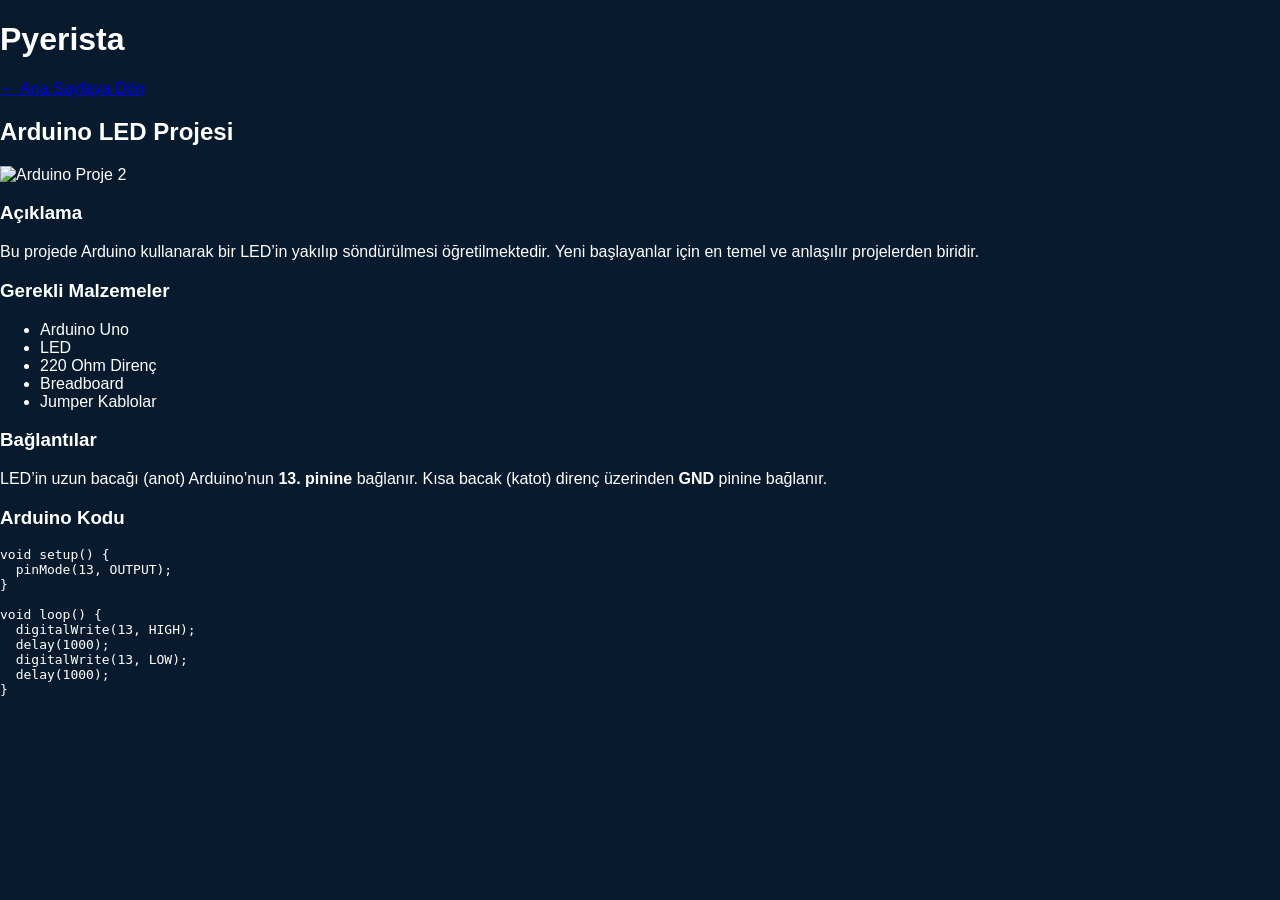
==== proje2.html @ 6f751de8 "Create proje2.html" ====
<!DOCTYPE html>
<html lang="tr">
<head>
  <meta charset="UTF-8">
  <title>Proje 2 | Pyerista</title>
  <link rel="stylesheet" href="style.css">
</head>
<body>

  <!-- ÜST BAŞLIK -->
  <header class="top-bar">
    <h1>Pyerista</h1>
    <a href="index.html" class="back-btn">← Ana Sayfaya Dön</a>
  </header>

  <!-- PROJE DETAY ALANI -->
  <main class="project-detail">

    <h2>Arduino LED Projesi</h2>

    <!-- PROJE RESMİ -->
    <img src="assets/arduinoproject2.png" alt="Arduino Proje 2" class="project-img">

    <!-- AÇIKLAMA -->
    <section>
      <h3>Açıklama</h3>
      <p>
        Bu projede Arduino kullanarak bir LED’in yakılıp söndürülmesi
        öğretilmektedir. Yeni başlayanlar için en temel ve anlaşılır projelerden biridir.
      </p>
    </section>

    <!-- MALZEMELER -->
    <section>
      <h3>Gerekli Malzemeler</h3>
      <ul>
        <li>Arduino Uno</li>
        <li>LED</li>
        <li>220 Ohm Direnç</li>
        <li>Breadboard</li>
        <li>Jumper Kablolar</li>
      </ul>
    </section>

    <!-- BAĞLANTILAR -->
    <section>
      <h3>Bağlantılar</h3>
      <p>
        LED’in uzun bacağı (anot) Arduino’nun <b>13. pinine</b> bağlanır.  
        Kısa bacak (katot) direnç üzerinden <b>GND</b> pinine bağlanır.
      </p>
    </section>

    <!-- KODLAR -->
    <section>
      <h3>Arduino Kodu</h3>
      <pre class="code-box">
void setup() {
  pinMode(13, OUTPUT);
}

void loop() {
  digitalWrite(13, HIGH);
  delay(1000);
  digitalWrite(13, LOW);
  delay(1000);
}
      </pre>
    </section>

  </main>

</body>
</html>
---- style.css ----
body{
  margin:0;
  font-family:Arial, sans-serif;
  background:#081a2d;
  color:white;
}

/* ÜST ALAN */
.hero{
  text-align:center;
  padding:50px 20px;
  background:linear-gradient(135deg,#06162a,#0b2f55);
}

.hero h1{
  font-size:48px;
  background:linear-gradient(90deg,#4fc3ff,#1e90ff);
  -webkit-background-clip:text;
  -webkit-text-fill-color:transparent;
}

.hero p{
  max-width:600px;
  margin:10px auto 20px;
  color:#cfefff;
}

/* YOUTUBE */
.yt-btn{
  background:#4fc3ff;
  color:#081a2d;
  padding:12px 22px;
  border-radius:25px;
  text-decoration:none;
  font-weight:bold;
}

/* PROJELER */
.projects{
  display:grid;
  grid-template-columns:repeat(4,1fr);
  gap:25px;
  padding:30px;
}

.project-card{
  background:#0f2b46;
  padding:20px;
  border-radius:12px;
  text-align:center;
}

.project-card img{
  width:100%;
  border-radius:10px;
  margin:10px 0;
}

.project-card h2{
  color:#4fc3ff;
}

.project-card p{
  color:#cfefff;
}

/* DETAY BUTONU */
.detail-link{
  display:inline-block;
  margin-top:10px;
  background:#4fc3ff;
  color:#081a2d;
  padding:10px 18px;
  border-radius:8px;
  text-decoration:none;
  font-weight:bold;
}

/* RESPONSIVE */
@media(max-width:1000px){
  .projects{
    grid-template-columns:repeat(2,1fr);
  }
}

@media(max-width:600px){
  .projects{
    grid-template-columns:1fr;
  }
}
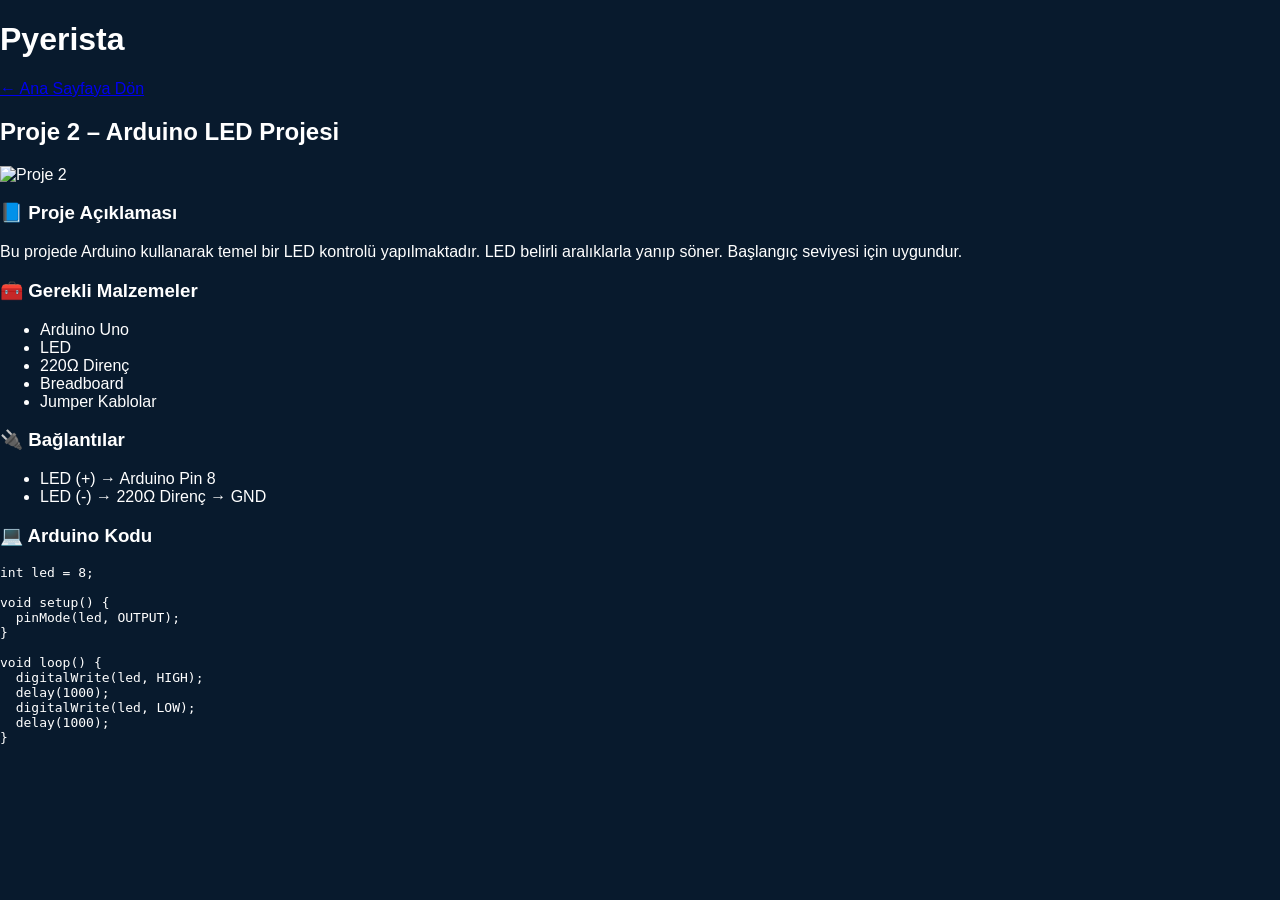
==== commit 19f13408: "Update proje2.html" ====
--- a/proje2.html
+++ b/proje2.html
@@ -2,67 +2,71 @@
 <html lang="tr">
 <head>
   <meta charset="UTF-8">
-  <title>Proje 2 | Pyerista</title>
+  <title>Pyerista | Proje 2</title>
   <link rel="stylesheet" href="style.css">
 </head>
 <body>
 
-  <!-- ÜST BAŞLIK -->
+  <!-- ÜST BAR -->
   <header class="top-bar">
     <h1>Pyerista</h1>
     <a href="index.html" class="back-btn">← Ana Sayfaya Dön</a>
   </header>
 
-  <!-- PROJE DETAY ALANI -->
+  <!-- PROJE ALANI -->
   <main class="project-detail">
 
-    <h2>Arduino LED Projesi</h2>
+    <h2>Proje 2 – Arduino LED Projesi</h2>
 
     <!-- PROJE RESMİ -->
-    <img src="assets/arduinoproject2.png" alt="Arduino Proje 2" class="project-img">
+    <div class="project-image">
+      <img src="assets/arduinoproject2.png" alt="Proje 2">
+    </div>
 
     <!-- AÇIKLAMA -->
-    <section>
-      <h3>Açıklama</h3>
+    <section class="project-section">
+      <h3>📘 Proje Açıklaması</h3>
       <p>
-        Bu projede Arduino kullanarak bir LED’in yakılıp söndürülmesi
-        öğretilmektedir. Yeni başlayanlar için en temel ve anlaşılır projelerden biridir.
+        Bu projede Arduino kullanarak temel bir LED kontrolü yapılmaktadır.
+        LED belirli aralıklarla yanıp söner. Başlangıç seviyesi için uygundur.
       </p>
     </section>
 
     <!-- MALZEMELER -->
-    <section>
-      <h3>Gerekli Malzemeler</h3>
+    <section class="project-section">
+      <h3>🧰 Gerekli Malzemeler</h3>
       <ul>
         <li>Arduino Uno</li>
         <li>LED</li>
-        <li>220 Ohm Direnç</li>
+        <li>220Ω Direnç</li>
         <li>Breadboard</li>
         <li>Jumper Kablolar</li>
       </ul>
     </section>
 
-    <!-- BAĞLANTILAR -->
-    <section>
-      <h3>Bağlantılar</h3>
-      <p>
-        LED’in uzun bacağı (anot) Arduino’nun <b>13. pinine</b> bağlanır.  
-        Kısa bacak (katot) direnç üzerinden <b>GND</b> pinine bağlanır.
-      </p>
+    <!-- BAĞLANTI ŞEMASI -->
+    <section class="project-section">
+      <h3>🔌 Bağlantılar</h3>
+      <ul>
+        <li>LED (+) → Arduino Pin 8</li>
+        <li>LED (-) → 220Ω Direnç → GND</li>
+      </ul>
     </section>
 
-    <!-- KODLAR -->
-    <section>
-      <h3>Arduino Kodu</h3>
+    <!-- KOD -->
+    <section class="project-section">
+      <h3>💻 Arduino Kodu</h3>
       <pre class="code-box">
+int led = 8;
+
 void setup() {
-  pinMode(13, OUTPUT);
+  pinMode(led, OUTPUT);
 }
 
 void loop() {
-  digitalWrite(13, HIGH);
+  digitalWrite(led, HIGH);
   delay(1000);
-  digitalWrite(13, LOW);
+  digitalWrite(led, LOW);
   delay(1000);
 }
       </pre>
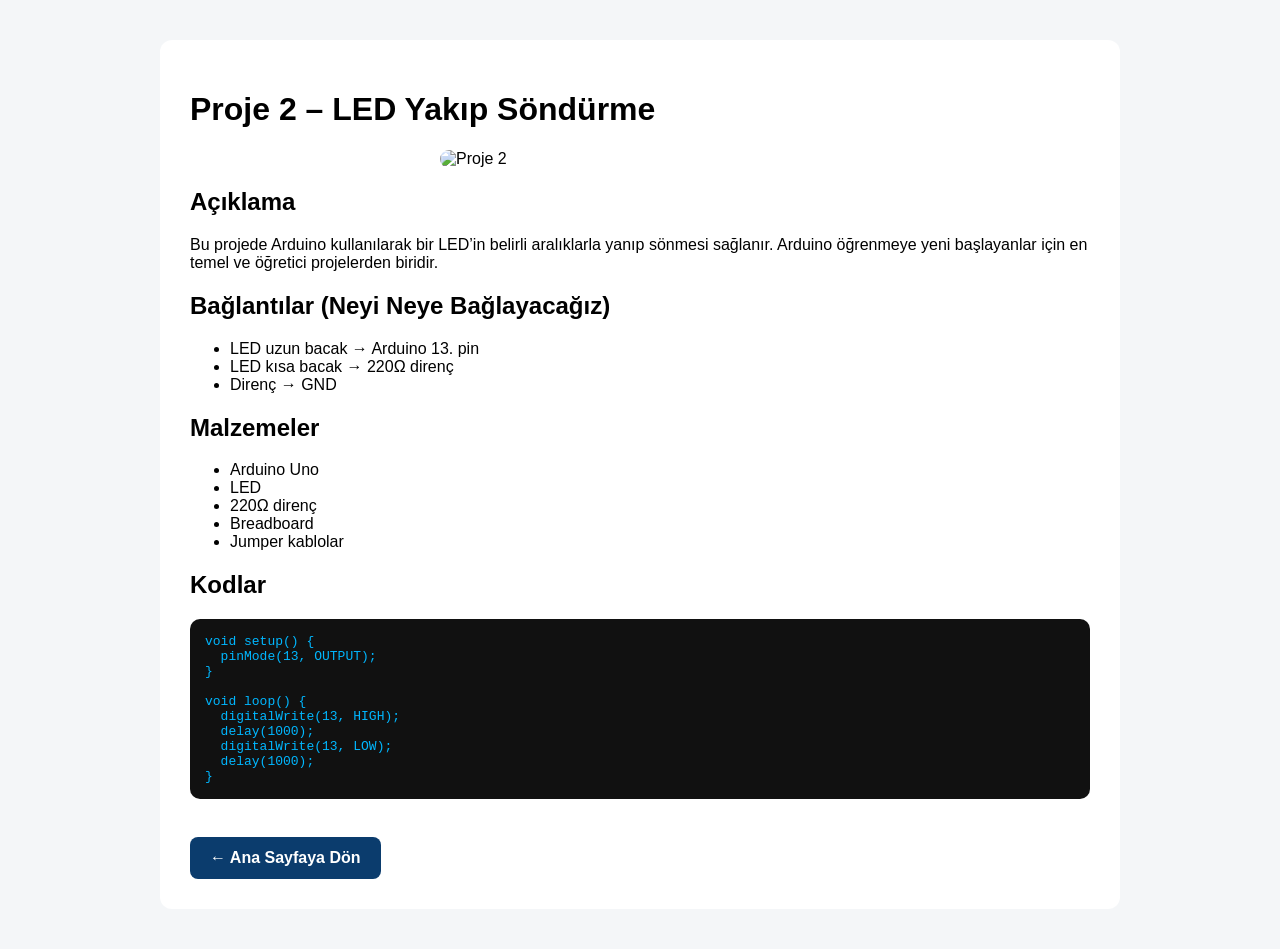
==== commit 8182f84e: "Update proje2.html" ====
--- a/proje2.html
+++ b/proje2.html
@@ -1,78 +1,96 @@
 <!DOCTYPE html>
 <html lang="tr">
 <head>
-  <meta charset="UTF-8">
-  <title>Pyerista | Proje 2</title>
-  <link rel="stylesheet" href="style.css">
+<meta charset="UTF-8">
+<title>Proje 2 – LED Yakıp Söndürme</title>
+
+<style>
+body{
+  margin:0;
+  font-family:Arial, sans-serif;
+  background:#f4f6f8;
+}
+.container{
+  max-width:900px;
+  margin:40px auto;
+  background:#fff;
+  padding:30px;
+  border-radius:12px;
+}
+img{
+  max-width:400px;
+  width:100%;
+  display:block;
+  margin:20px auto;
+  border-radius:10px;
+}
+pre{
+  background:#111;
+  color:#00b7ff;
+  padding:15px;
+  border-radius:10px;
+  overflow-x:auto;
+}
+.back{
+  display:inline-block;
+  margin-top:25px;
+  padding:12px 20px;
+  background:#0b3c6d;
+  color:#fff;
+  text-decoration:none;
+  border-radius:8px;
+  font-weight:bold;
+}
+</style>
 </head>
+
 <body>
+<div class="container">
 
-  <!-- ÜST BAR -->
-  <header class="top-bar">
-    <h1>Pyerista</h1>
-    <a href="index.html" class="back-btn">← Ana Sayfaya Dön</a>
-  </header>
+<h1>Proje 2 – LED Yakıp Söndürme</h1>
 
-  <!-- PROJE ALANI -->
-  <main class="project-detail">
+<img src="assets/arduinoproject2.png" alt="Proje 2">
 
-    <h2>Proje 2 – Arduino LED Projesi</h2>
+<h2>Açıklama</h2>
+<p>
+Bu projede Arduino kullanılarak bir LED’in
+belirli aralıklarla yanıp sönmesi sağlanır.
+Arduino öğrenmeye yeni başlayanlar için
+en temel ve öğretici projelerden biridir.
+</p>
 
-    <!-- PROJE RESMİ -->
-    <div class="project-image">
-      <img src="assets/arduinoproject2.png" alt="Proje 2">
-    </div>
+<h2>Bağlantılar (Neyi Neye Bağlayacağız)</h2>
+<ul>
+  <li>LED uzun bacak → Arduino 13. pin</li>
+  <li>LED kısa bacak → 220Ω direnç</li>
+  <li>Direnç → GND</li>
+</ul>
 
-    <!-- AÇIKLAMA -->
-    <section class="project-section">
-      <h3>📘 Proje Açıklaması</h3>
-      <p>
-        Bu projede Arduino kullanarak temel bir LED kontrolü yapılmaktadır.
-        LED belirli aralıklarla yanıp söner. Başlangıç seviyesi için uygundur.
-      </p>
-    </section>
+<h2>Malzemeler</h2>
+<ul>
+  <li>Arduino Uno</li>
+  <li>LED</li>
+  <li>220Ω direnç</li>
+  <li>Breadboard</li>
+  <li>Jumper kablolar</li>
+</ul>
 
-    <!-- MALZEMELER -->
-    <section class="project-section">
-      <h3>🧰 Gerekli Malzemeler</h3>
-      <ul>
-        <li>Arduino Uno</li>
-        <li>LED</li>
-        <li>220Ω Direnç</li>
-        <li>Breadboard</li>
-        <li>Jumper Kablolar</li>
-      </ul>
-    </section>
-
-    <!-- BAĞLANTI ŞEMASI -->
-    <section class="project-section">
-      <h3>🔌 Bağlantılar</h3>
-      <ul>
-        <li>LED (+) → Arduino Pin 8</li>
-        <li>LED (-) → 220Ω Direnç → GND</li>
-      </ul>
-    </section>
-
-    <!-- KOD -->
-    <section class="project-section">
-      <h3>💻 Arduino Kodu</h3>
-      <pre class="code-box">
-int led = 8;
-
+<h2>Kodlar</h2>
+<pre>
 void setup() {
-  pinMode(led, OUTPUT);
+  pinMode(13, OUTPUT);
 }
 
 void loop() {
-  digitalWrite(led, HIGH);
+  digitalWrite(13, HIGH);
   delay(1000);
-  digitalWrite(led, LOW);
+  digitalWrite(13, LOW);
   delay(1000);
 }
-      </pre>
-    </section>
+</pre>
 
-  </main>
+<a href="index.html" class="back">← Ana Sayfaya Dön</a>
 
+</div>
 </body>
 </html>
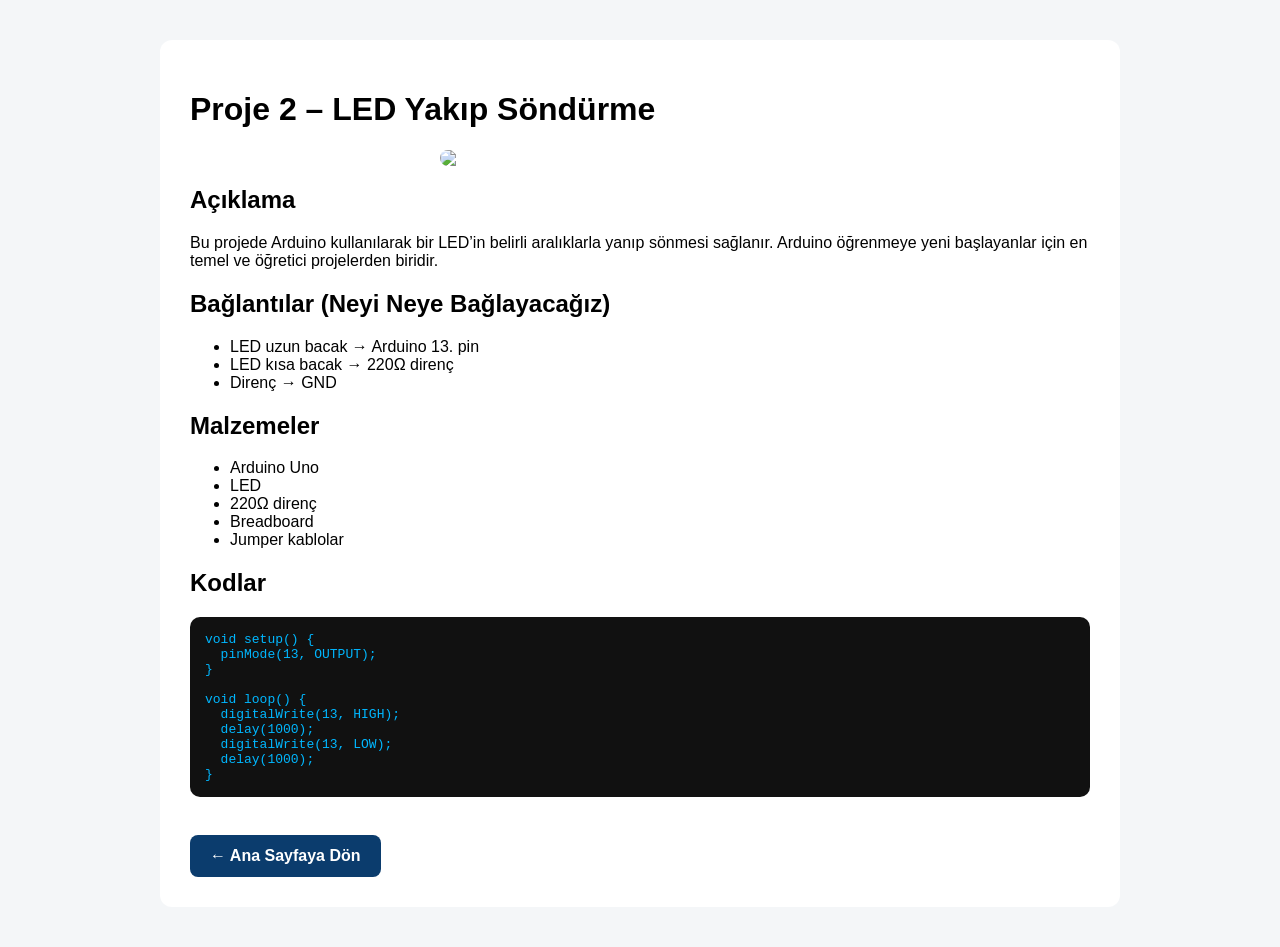
==== commit c95cb143: "Update proje2.html" ====
--- a/proje2.html
+++ b/proje2.html
@@ -49,7 +49,7 @@
 
 <h1>Proje 2 – LED Yakıp Söndürme</h1>
 
-<img src="assets/arduinoproject2.png" alt="Proje 2">
+<img src="assets/arduinoproject2.png" >
 
 <h2>Açıklama</h2>
 <p>
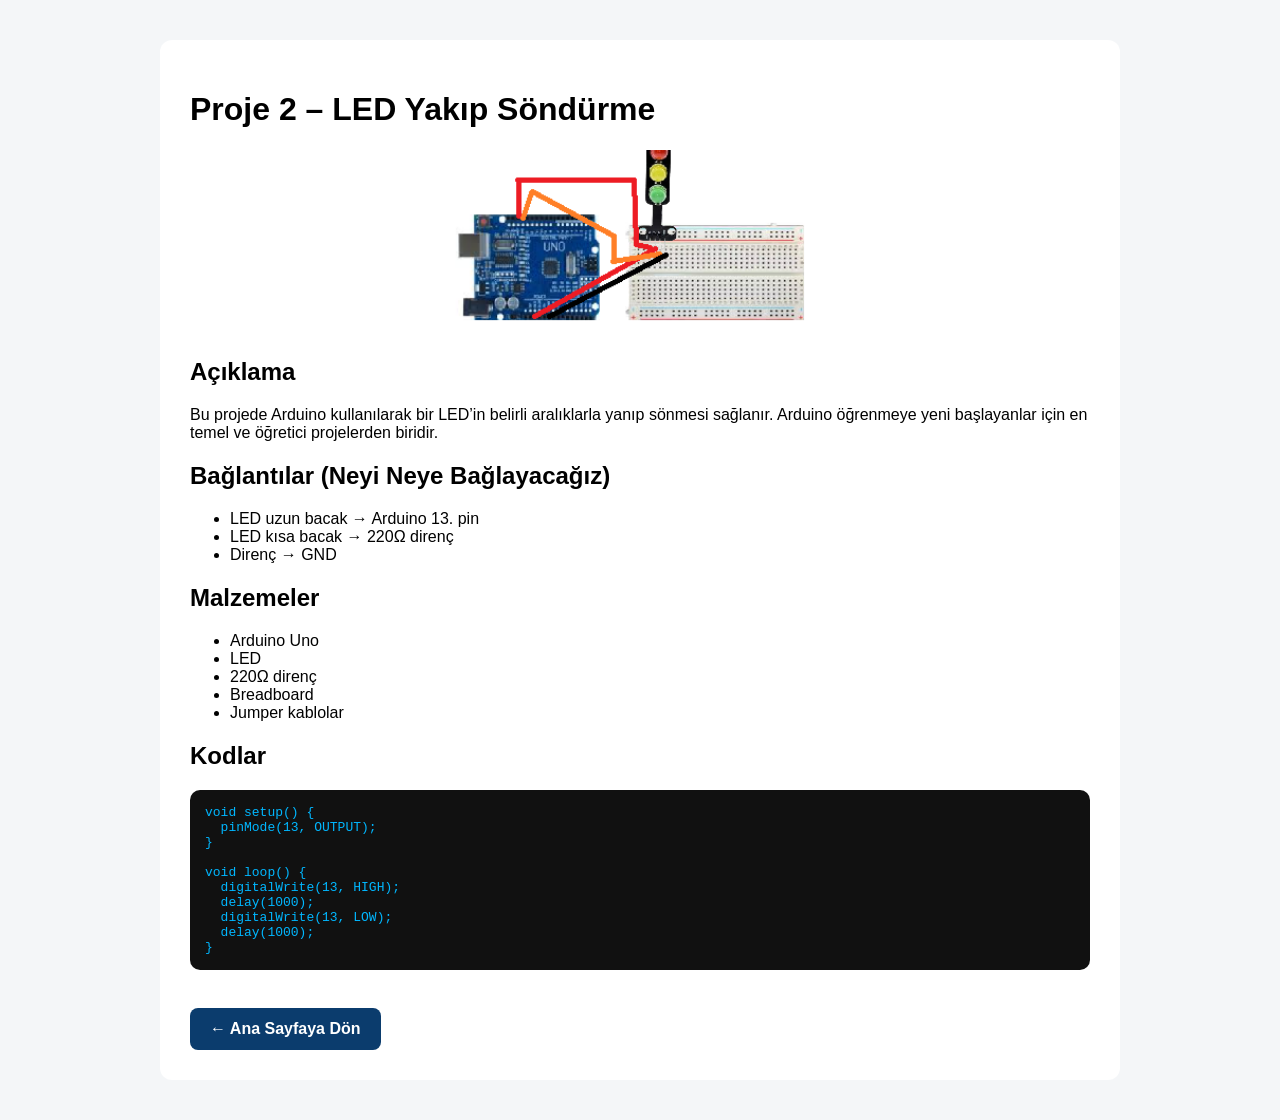
==== commit c17d435d: "Update proje2.html" ====
--- a/proje2.html
+++ b/proje2.html
@@ -49,7 +49,7 @@
 
 <h1>Proje 2 – LED Yakıp Söndürme</h1>
 
-<img src="assets/arduinoproject2.png" >
+<img src="assets/ardunioproject2.png">
 
 <h2>Açıklama</h2>
 <p>
